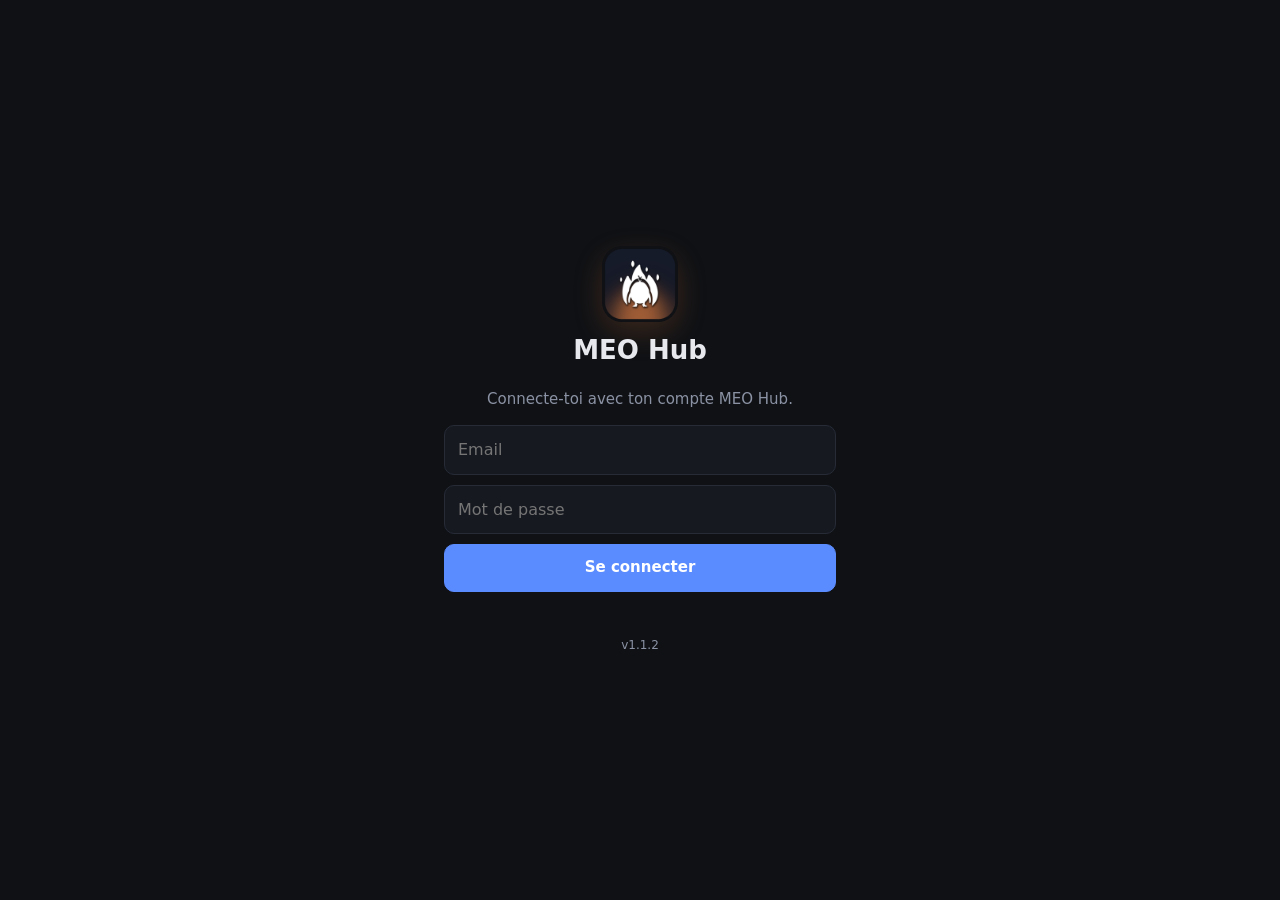
==== index.html @ 313c32ac "Add files via upload" ====
<!doctype html>
<html lang="fr">
<head>
  <meta charset="utf-8">
  <meta name="viewport" content="width=device-width, initial-scale=1, viewport-fit=cover">
  <meta name="theme-color" content="#0f1115">
  <meta name="apple-mobile-web-app-capable" content="yes">
  <meta name="mobile-web-app-capable" content="yes">
  <meta name="apple-mobile-web-app-status-bar-style" content="black-translucent">
  <meta name="apple-mobile-web-app-title" content="MEO Hub">
  <meta http-equiv="Content-Security-Policy" content="default-src 'self'; connect-src 'self' https://*.supabase.co wss://*.supabase.co; img-src 'self' data:; style-src 'self' 'unsafe-inline' https://fonts.googleapis.com; font-src https://fonts.gstatic.com">
  <title>MEO Hub</title>
  <link rel="manifest" href="manifest.webmanifest">
  <link rel="icon" href="icon-192.png">
  <link rel="apple-touch-icon" href="apple-touch-icon.png">
  <link rel="preconnect" href="https://fonts.googleapis.com">
  <link rel="stylesheet" href="https://fonts.googleapis.com/css2?family=Bricolage+Grotesque:opsz,wght@12..96,600;12..96,700&display=swap">
  <link rel="stylesheet" href="app.css">
</head>
<body>

<!-- Connexion -->
<section id="s-login" class="screen center hidden">
  <img src="icon-192.png" class="logo" alt="">
  <h1>MEO Hub</h1>
  <p class="muted">Connecte-toi avec ton compte MEO Hub.</p>
  <form id="login-form" class="stack">
    <input name="email" type="email" placeholder="Email" autocomplete="email" required>
    <input name="password" type="password" placeholder="Mot de passe" autocomplete="current-password" required>
    <button class="btn primary" type="submit">Se connecter</button>
    <p class="msg" id="login-msg"></p>
  </form>
  <span class="version-tag" data-version></span>
</section>

<!-- Association -->
<section id="s-pair" class="screen center hidden">
  <img src="icon-192.png" class="logo" alt="">
  <h1>Associe ce téléphone</h1>
  <ol class="steps">
    <li>Sur ton PC, ouvre MEO Hub, puis <b>Compte</b>.</li>
    <li>Active <b>MEO Hub mobile</b> et clique sur <b>Ajouter un téléphone</b>.</li>
    <li>Scanne le QR code avec l'appareil photo de ce téléphone.</li>
  </ol>
  <p class="muted small">Tu as reçu le lien autrement ? Colle-le ici :</p>
  <form id="pair-form" class="stack">
    <input name="link" placeholder="https://…#pair=…" autocomplete="off">
    <button class="btn" type="submit">Associer</button>
  </form>
  <button class="link" id="pair-logout">Se déconnecter</button>
  <span class="version-tag" data-version></span>
</section>

<!-- Application -->
<section id="s-main" class="screen hidden">
  <header class="top">
    <div class="top-line">
      <span class="dot" id="pc-dot"></span>
      <div class="top-title"><strong id="proj-name">MEO Hub</strong><span class="muted small" id="pc-text">Connexion…</span></div>
      <button class="vpill" id="vpill" data-version></button>
    </div>
    <div class="limits" id="limits"></div>
  </header>
  <button class="update-bar hidden" id="update-bar">Nouvelle version de MEO Hub mobile : touche pour mettre à jour</button>
  <div class="waiting hidden" id="waiting"></div>

  <main class="tabs-body">
    <!-- Agents -->
    <div class="tab active" id="t-agents">
      <div id="agents"></div>
      <button class="btn primary wide" id="new-agent">+ Nouvel agent</button>
    </div>

    <!-- Plan -->
    <div class="tab" id="t-plan">
      <div class="seg" id="plan-seg"><button class="on" data-p="tasks">Tâches</button><button data-p="doc">Document</button><button data-p="chat">Assistant</button></div>
      <div class="pview" id="p-tasks"></div>
      <div class="pview hidden md" id="p-doc"></div>
      <div class="pview hidden" id="p-chat">
        <div id="chat-log" class="chat-log"></div>
        <div class="chat-choices" id="chat-choices"></div>
        <form id="chat-form" class="send-row">
          <textarea id="chat-text" rows="1" placeholder="Réponds à l'assistant ou décris ton idée…"></textarea>
          <button class="btn primary" type="submit" id="chat-send">Envoyer</button>
        </form>
        <p class="muted small center-t">L'assistant tourne sur ton PC, avec ton abonnement Claude.</p>
      </div>
    </div>

    <!-- Jeu -->
    <div class="tab" id="t-game">
      <h2 class="sec">Mes jeux</h2>
      <div id="games"></div>
      <h2 class="sec">Demandes programmées <button class="mini" id="sched-add">+ Programmer</button></h2>
      <div id="scheds"></div>
      <h2 class="sec">Versions <button class="mini" id="save-version">Sauvegarder</button></h2>
      <div id="versions"></div>
    </div>

    <!-- Compte -->
    <div class="tab" id="t-more">
      <div class="card">
        <h3>Compte</h3>
        <p class="muted small" id="me-email"></p>
        <div class="row"><button class="btn" id="logout">Se déconnecter</button><button class="btn" id="unpair">Dissocier ce téléphone</button></div>
      </div>
      <div class="card">
        <h3>Versions</h3>
        <dl class="facts"><div><dt>MEO Hub mobile</dt><dd data-version-plain></dd></div><div><dt>MEO Hub sur le PC</dt><dd id="pc-version">–</dd></div><div><dt>PC</dt><dd id="pc-host">–</dd></div></dl>
        <button class="btn" id="check-update">Rechercher une mise à jour</button>
      </div>
      <div class="card">
        <h3>Installer l'appli</h3>
        <p class="muted small">iPhone / iPad : bouton Partager de Safari, puis « Sur l'écran d'accueil ».<br>Android : menu ⋮ de Chrome, puis « Installer l'application ».</p>
        <p class="muted small">Astuce : pour dicter, utilise le micro de ton clavier.</p>
      </div>
    </div>
  </main>

  <nav class="bottom">
    <button class="nav active" data-tab="agents"><svg viewBox="0 0 24 24"><path d="M4 6l6 6-6 6M12 18h8"/></svg>Agents<span class="badge hidden" id="nav-badge"></span></button>
    <button class="nav" data-tab="plan"><svg viewBox="0 0 24 24"><path d="M9 4H6a2 2 0 0 0-2 2v13a2 2 0 0 0 2 2h12a2 2 0 0 0 2-2V6a2 2 0 0 0-2-2h-3"/><rect x="9" y="2.5" width="6" height="3.5" rx="1"/><path d="M8.5 12l2 2 4-4"/></svg>Plan</button>
    <button class="nav" data-tab="game"><svg viewBox="0 0 24 24"><rect x="3" y="7" width="18" height="12" rx="4"/><path d="M8 11v4M6 13h4M15 12h.01M17 14h.01"/></svg>Jeu</button>
    <button class="nav" data-tab="more"><svg viewBox="0 0 24 24"><circle cx="12" cy="8" r="4"/><path d="M4 21c1.5-4 4.5-6 8-6s6.5 2 8 6"/></svg>Compte</button>
  </nav>
</section>

<!-- Détail d'un agent -->
<section id="s-agent" class="sheet hidden">
  <header class="sheet-head">
    <button class="icon" id="agent-back" aria-label="Retour"><svg viewBox="0 0 24 24"><path d="M15 5l-7 7 7 7"/></svg></button>
    <div class="top-title"><strong id="ag-name"></strong><span class="muted small" id="ag-sub"></span></div>
    <span class="chip" id="ag-state"></span>
    <button class="icon" id="ag-menu" aria-label="Actions"><svg viewBox="0 0 24 24"><circle cx="12" cy="5" r="1.2"/><circle cx="12" cy="12" r="1.2"/><circle cx="12" cy="19" r="1.2"/></svg></button>
  </header>
  <div class="ag-mission" id="ag-mission"></div>
  <div class="perm hidden" id="ag-perm">
    <span>L'agent demande une autorisation :</span>
    <div class="row"><button class="btn primary" data-key="1">Autoriser</button><button class="btn" data-key="2">Toujours</button><button class="btn" data-key="esc">Refuser</button></div>
  </div>
  <pre class="screen-lines" id="ag-lines"></pre>
  <div class="ag-input">
    <div class="keys" id="ag-keys">
      <button data-key="enter">Entrée</button><button data-key="1">1</button><button data-key="2">2</button><button data-key="3">3</button>
      <button data-key="up">↑</button><button data-key="down">↓</button><button data-key="esc">Échap</button><button data-key="ctrl-c">Ctrl+C</button>
    </div>
    <form id="ag-form" class="send-row">
      <textarea id="ag-text" rows="1" placeholder="Écris à l'agent…"></textarea>
      <button class="btn primary" type="submit">Envoyer</button>
    </form>
    <p class="muted small hidden" id="ag-locked">Claude ne tourne pas dans ce terminal. Utilise « Relancer » dans le menu ⋯.</p>
  </div>
</section>

<!-- Menu d'actions (feuille du bas) -->
<div id="action-sheet" class="asheet hidden"><div class="asheet-card" id="asheet-card"></div></div>

<!-- Changements d'un agent -->
<section id="s-diff" class="sheet hidden">
  <header class="sheet-head">
    <button class="icon" id="diff-back" aria-label="Retour"><svg viewBox="0 0 24 24"><path d="M15 5l-7 7 7 7"/></svg></button>
    <div class="top-title"><strong>Changements</strong><span class="muted small" id="diff-sum">Calcul sur le PC…</span></div>
  </header>
  <div class="diff-body" id="diff-body"></div>
  <div class="pad"><button class="btn wide danger" id="diff-undo">Annuler ces changements</button></div>
</section>

<!-- Nouvel agent / programmer -->
<section id="s-new" class="sheet hidden">
  <header class="sheet-head">
    <button class="icon" id="new-back" aria-label="Retour"><svg viewBox="0 0 24 24"><path d="M15 5l-7 7 7 7"/></svg></button>
    <div class="top-title"><strong id="new-title">Nouvel agent</strong></div>
  </header>
  <form id="new-form" class="stack pad">
    <label>Rôle<select name="role" id="new-role"></select></label>
    <label>Modèle<select name="model"><option value="opus">Opus</option><option value="sonnet">Sonnet</option><option value="haiku">Haiku</option></select></label>
    <label>Demande<textarea name="prompt" rows="6" placeholder="Ex. : Ajoute un système de quêtes quotidiennes…" required></textarea></label>
    <label id="new-when" class="hidden">Quand<input name="time" type="datetime-local"></label>
    <button class="btn primary" type="submit" id="new-submit">Lancer l'agent sur le PC</button>
  </form>
</section>

<div class="toast" id="toast"></div>

<script src="config.js"></script>
<script src="supabase.js"></script>
<script src="app.js"></script>
</body>
</html>
---- app.css ----
:root {
  --bg: #0f1115; --panel: #161920; --panel-2: #1c2029; --border: #262b36;
  --text: #e6e8ee; --muted: #8b92a3; --accent: #5b8cff; --flame: #ff8a3d;
  --ok: #3fb97c; --warn: #e0a84a; --danger: #e5604f;
  --display: "Bricolage Grotesque", system-ui, sans-serif;
  --safe-top: env(safe-area-inset-top, 0px); --safe-bottom: env(safe-area-inset-bottom, 0px);
  color-scheme: dark;
}
* { box-sizing: border-box; -webkit-tap-highlight-color: transparent; }
html, body { margin: 0; height: 100%; background: var(--bg); color: var(--text); font: 15px/1.45 system-ui, -apple-system, "Segoe UI", Roboto, sans-serif; overscroll-behavior: none; }
.hidden { display: none !important; }
.muted { color: var(--muted); } .small { font-size: 13px; }
svg { width: 20px; height: 20px; fill: none; stroke: currentColor; stroke-width: 1.8; stroke-linecap: round; stroke-linejoin: round; flex-shrink: 0; }
h1 { font-family: var(--display); font-size: 26px; margin: 10px 0 4px; }
h3 { margin: 0 0 6px; font-size: 15px; }
input, textarea, select { width: 100%; font: inherit; font-size: 16px; color: var(--text); background: var(--panel); border: 1px solid var(--border); border-radius: 10px; padding: 12px 13px; outline: none; }
input:focus, textarea:focus, select:focus { border-color: var(--accent); }
textarea { resize: none; }
label { display: flex; flex-direction: column; gap: 6px; font-size: 13px; color: var(--muted); }
.btn { font: inherit; font-weight: 600; border: 1px solid var(--border); background: var(--panel-2); color: var(--text); border-radius: 10px; padding: 12px 16px; }
.btn:active { transform: scale(.98); }
.btn.primary { background: var(--accent); border-color: var(--accent); color: #fff; }
.btn.wide { width: 100%; margin-top: 12px; }
.link { background: none; border: none; color: var(--muted); font: inherit; margin-top: 18px; }
.stack { display: flex; flex-direction: column; gap: 10px; width: 100%; }
.pad { padding: 16px; }
.row { display: flex; gap: 8px; flex-wrap: wrap; }
.msg { min-height: 1em; margin: 0; font-size: 13px; color: var(--danger); }

.screen { min-height: 100%; }
.screen.center { display: flex; flex-direction: column; align-items: center; justify-content: center; text-align: center; padding: calc(32px + var(--safe-top)) 24px calc(32px + var(--safe-bottom)); max-width: 440px; margin: 0 auto; }
.logo { width: 76px; height: 76px; border-radius: 20px; box-shadow: 0 10px 30px rgba(255,138,61,.18); }
.steps { text-align: left; padding-left: 20px; line-height: 1.7; margin: 14px 0 18px; }

/* En-tête */
#s-main { display: flex; flex-direction: column; height: 100%; }
.top { padding: calc(10px + var(--safe-top)) 16px 10px; background: var(--panel); border-bottom: 1px solid var(--border); }
.top-line { display: flex; align-items: center; gap: 10px; }
.top-title { display: flex; flex-direction: column; min-width: 0; flex: 1; }
.top-title strong { font-family: var(--display); font-size: 18px; white-space: nowrap; overflow: hidden; text-overflow: ellipsis; }
.dot { width: 10px; height: 10px; border-radius: 50%; background: var(--muted); flex-shrink: 0; }
.dot.on { background: var(--ok); box-shadow: 0 0 0 4px rgba(63,185,124,.15); }
.dot.off { background: var(--danger); }
.limits { display: flex; gap: 14px; margin-top: 8px; }
.lim { flex: 1; display: flex; flex-direction: column; gap: 4px; font-size: 12px; color: var(--muted); }
.lim-bar { height: 6px; border-radius: 3px; background: var(--panel-2); overflow: hidden; }
.lim-bar i { display: block; height: 100%; background: var(--accent); }
.lim.warn .lim-bar i { background: var(--warn); } .lim.danger .lim-bar i { background: var(--danger); }
.waiting { margin: 10px 16px 0; padding: 11px 14px; border-radius: 12px; background: rgba(255,138,61,.12); border: 1px solid rgba(255,138,61,.45); color: var(--flame); font-weight: 600; font-size: 14px; }

/* Onglets */
.tabs-body { flex: 1; overflow-y: auto; -webkit-overflow-scrolling: touch; padding: 12px 16px calc(84px + var(--safe-bottom)); }
.tab { display: none; } .tab.active { display: block; }
.bottom { position: fixed; left: 0; right: 0; bottom: 0; display: flex; background: rgba(22,25,32,.96); backdrop-filter: blur(12px); border-top: 1px solid var(--border); padding: 6px 8px calc(6px + var(--safe-bottom)); }
.bottom .nav { flex: 1; position: relative; display: flex; flex-direction: column; align-items: center; gap: 3px; padding: 6px 0; background: none; border: none; color: var(--muted); font: inherit; font-size: 11.5px; }
.bottom .nav.active { color: var(--accent); }
.badge { position: absolute; top: 2px; left: calc(50% + 6px); min-width: 18px; height: 18px; padding: 0 5px; border-radius: 9px; background: var(--flame); color: #1a0f05; font-size: 11px; font-weight: 700; display: grid; place-items: center; }

/* Cartes */
.card { background: var(--panel); border: 1px solid var(--border); border-radius: 14px; padding: 14px; margin-bottom: 10px; }
.agent { display: block; width: 100%; text-align: left; font: inherit; color: inherit; }
.agent:active { background: var(--panel-2); }
.ag-top { display: flex; align-items: center; gap: 8px; margin-bottom: 6px; }
.ag-top strong { flex: 1; font-size: 15.5px; min-width: 0; white-space: nowrap; overflow: hidden; text-overflow: ellipsis; }
.chip { font-size: 11.5px; font-weight: 600; padding: 3px 9px; border-radius: 999px; border: 1px solid var(--border); color: var(--muted); white-space: nowrap; }
.chip.travail { color: var(--accent); border-color: rgba(91,140,255,.45); }
.chip.fini { color: var(--ok); border-color: rgba(63,185,124,.45); }
.chip.question { color: var(--flame); border-color: rgba(255,138,61,.55); background: rgba(255,138,61,.1); }
.chip.pause { color: var(--warn); border-color: rgba(224,168,74,.45); }
.ag-act { font-size: 13.5px; color: var(--text); opacity: .85; margin-bottom: 6px; }
.ag-last { font: 12px/1.4 ui-monospace, Menlo, Consolas, monospace; color: var(--muted); white-space: nowrap; overflow: hidden; text-overflow: ellipsis; }
.progress { display: flex; gap: 3px; margin: 6px 0; }
.progress i { flex: 1; height: 4px; border-radius: 2px; background: var(--panel-2); }
.progress i.fait { background: var(--ok); } .progress i.en_cours { background: var(--accent); }
.empty { text-align: center; color: var(--muted); padding: 40px 10px; line-height: 1.6; }

/* Détail agent */
.sheet { position: fixed; inset: 0; z-index: 20; background: var(--bg); display: flex; flex-direction: column; }
.sheet-head { display: flex; align-items: center; gap: 10px; padding: calc(10px + var(--safe-top)) 12px 10px; background: var(--panel); border-bottom: 1px solid var(--border); }
.icon { background: none; border: none; color: var(--text); padding: 6px; display: grid; place-items: center; }
.ag-mission { padding: 10px 14px 0; font-size: 13.5px; }
.ag-mission:empty { display: none; }
.ag-mission ol { margin: 6px 0 0; padding-left: 20px; color: var(--muted); }
.ag-mission li.fait { color: var(--ok); } .ag-mission li.en_cours { color: var(--text); font-weight: 600; }
.screen-lines { flex: 1; margin: 10px 10px 0; padding: 10px; overflow: auto; background: #0b0d11; border: 1px solid var(--border); border-radius: 10px; font: 11px/1.45 ui-monospace, Menlo, Consolas, monospace; color: #cfd3dc; white-space: pre-wrap; word-break: break-all; overflow-x: hidden; -webkit-overflow-scrolling: touch; }
.ag-input { padding: 10px 10px calc(10px + var(--safe-bottom)); }
.keys { display: flex; gap: 6px; overflow-x: auto; padding-bottom: 8px; }
.keys button { flex-shrink: 0; font: inherit; font-size: 13px; padding: 8px 12px; border-radius: 8px; border: 1px solid var(--border); background: var(--panel-2); color: var(--text); }
.keys button:active { background: var(--accent); }
.send-row { display: flex; gap: 8px; align-items: flex-end; }
.send-row textarea { max-height: 140px; }
.send-row .btn { flex-shrink: 0; }

/* Plan */
.plan-head { display: flex; align-items: center; gap: 10px; margin-bottom: 10px; }
.plan-head .lim-bar { flex: 1; } .plan-head .lim-bar i { background: var(--ok); }
.task { display: flex; align-items: center; gap: 10px; padding: 12px 14px; }
.task-text { flex: 1; min-width: 0; display: flex; flex-direction: column; font-size: 14px; }
.task-text span { color: var(--muted); font-size: 12.5px; }
.task.done .task-text { opacity: .5; } .task.done strong { text-decoration: line-through; }
.task .check { width: 22px; height: 22px; border-radius: 6px; border: 2px solid var(--border); flex-shrink: 0; display: grid; place-items: center; }
.task.done .check { background: var(--ok); border-color: var(--ok); }
.task .btn { padding: 8px 12px; font-size: 13px; }

.toast { position: fixed; left: 50%; bottom: calc(90px + var(--safe-bottom)); transform: translateX(-50%) translateY(20px); opacity: 0; pointer-events: none; background: var(--panel-2); border: 1px solid var(--border); padding: 10px 16px; border-radius: 999px; font-size: 13.5px; transition: .25s; z-index: 50; max-width: calc(100% - 32px); text-align: center; }
.toast.show { opacity: 1; transform: translateX(-50%) translateY(0); }

.keys { scrollbar-width: none; } .keys::-webkit-scrollbar { display: none; }
.screen-lines::-webkit-scrollbar { width: 4px; } .screen-lines::-webkit-scrollbar-thumb { background: var(--border); border-radius: 2px; }

.ag-subs { display: flex; flex-direction: column; gap: 3px; margin: 6px 0; font-size: 12.5px; }
.ag-subs span { color: var(--accent); white-space: nowrap; overflow: hidden; text-overflow: ellipsis; }
.ag-subs span.done { color: var(--muted); }

/* ===== v1.1 ===== */
.vpill { flex-shrink: 0; font: inherit; font-size: 11.5px; padding: 4px 9px; border-radius: 999px; border: 1px solid var(--border); background: var(--panel-2); color: var(--muted); }
.version-tag { margin-top: 22px; font-size: 12px; color: var(--muted); }
.update-bar { display: block; width: calc(100% - 32px); margin: 10px 16px 0; padding: 11px 14px; border-radius: 12px; border: 1px solid rgba(91,140,255,.5); background: rgba(91,140,255,.12); color: var(--accent); font: inherit; font-weight: 600; font-size: 14px; text-align: left; }
.btn.danger { border-color: rgba(229,96,79,.5); color: var(--danger); background: transparent; }
.center-t { text-align: center; margin: 8px 0 0; }
.note { margin: 10px; padding: 10px 12px; border-radius: 10px; background: rgba(224,168,74,.1); border: 1px solid rgba(224,168,74,.35); font-size: 13px; }

h2.sec { display: flex; align-items: center; justify-content: space-between; font-size: 13px; text-transform: uppercase; letter-spacing: .05em; color: var(--muted); margin: 18px 2px 8px; }
h2.sec:first-child { margin-top: 4px; }
.mini { font: inherit; font-size: 12.5px; text-transform: none; letter-spacing: 0; padding: 6px 10px; border-radius: 8px; border: 1px solid var(--border); background: var(--panel-2); color: var(--text); }
.row-card { display: flex; align-items: center; gap: 10px; padding: 12px 14px; }
.row-card.current { border-color: rgba(63,185,124,.45); }
.small-card { padding: 9px 12px; margin-bottom: 6px; }
.facts { margin: 0 0 12px; display: grid; gap: 6px; }
.facts div { display: flex; justify-content: space-between; font-size: 13.5px; }
.facts dt { color: var(--muted); } .facts dd { margin: 0; font-weight: 600; }

/* Plan */
.seg { display: flex; gap: 4px; padding: 4px; background: var(--panel); border: 1px solid var(--border); border-radius: 12px; margin-bottom: 12px; }
.seg button { flex: 1; font: inherit; font-size: 13.5px; font-weight: 600; padding: 9px 0; border: none; border-radius: 9px; background: none; color: var(--muted); }
.seg button.on { background: var(--panel-2); color: var(--text); }
.task .check { background: none; color: #06140c; font-weight: 700; }
.md { background: var(--panel); border: 1px solid var(--border); border-radius: 14px; padding: 4px 16px 14px; font-size: 14px; line-height: 1.55; }
.md h2 { font-family: var(--display); font-size: 20px; margin: 12px 0 4px; }
.md h3 { font-size: 12px; text-transform: uppercase; letter-spacing: .06em; color: var(--muted); margin: 16px 0 6px; }
.md p { margin: 0 0 6px; } .md ul, .md ol { margin: 0 0 6px; padding-left: 20px; }
.md .tasks-md li.done { text-decoration: line-through; color: var(--muted); }
.chat-log { display: flex; flex-direction: column; gap: 8px; max-height: calc(100vh - 340px); min-height: 200px; overflow-y: auto; padding: 4px 0 8px; }
.bub { max-width: 88%; padding: 10px 13px; border-radius: 16px; font-size: 14.5px; line-height: 1.5; }
.bub p { margin: 0 0 5px; } .bub p:last-child { margin: 0; } .bub ul, .bub ol { margin: 4px 0; padding-left: 18px; }
.bub.user { align-self: flex-end; background: var(--accent); color: #fff; border-bottom-right-radius: 5px; }
.bub.assistant { align-self: flex-start; background: var(--panel); border: 1px solid var(--border); border-bottom-left-radius: 5px; }
.bub.error { align-self: stretch; max-width: none; background: rgba(229,96,79,.1); border: 1px solid rgba(229,96,79,.4); font-size: 13px; }
.bub .tool { margin-top: 6px; font-size: 12px; color: var(--flame); }
.typing { display: inline-flex; gap: 4px; padding: 4px 0; }
.typing i { width: 6px; height: 6px; border-radius: 50%; background: var(--muted); animation: blink .9s infinite alternate; }
.typing i:nth-child(2) { animation-delay: .2s; } .typing i:nth-child(3) { animation-delay: .4s; }
@keyframes blink { from { opacity: .25; } to { opacity: 1; } }
.chat-choices { display: flex; flex-wrap: wrap; gap: 6px; margin: 4px 0 10px; }
.pill-btn { font: inherit; font-size: 13.5px; padding: 8px 13px; border-radius: 999px; border: 1px solid var(--border); background: var(--panel-2); color: var(--text); text-align: left; }

/* Agent : autorisation, menu, changements */
.perm { margin: 10px 10px 0; padding: 12px; border-radius: 12px; background: rgba(255,138,61,.1); border: 1px solid rgba(255,138,61,.45); font-size: 13.5px; display: flex; flex-direction: column; gap: 10px; }
.perm .row .btn { flex: 1; padding: 10px 0; }
.asheet { position: fixed; inset: 0; z-index: 40; background: rgba(0,0,0,.5); display: flex; align-items: flex-end; }
.asheet-card { width: 100%; background: var(--panel); border-radius: 18px 18px 0 0; padding: 8px 10px calc(10px + var(--safe-bottom)); max-height: 80vh; overflow-y: auto; }
.asheet-title { text-align: center; font-size: 13px; color: var(--muted); padding: 10px 0 8px; }
.asheet-item { display: flex; flex-direction: column; align-items: flex-start; width: 100%; padding: 13px 14px; border: none; border-radius: 10px; background: none; color: var(--text); font: inherit; font-size: 15.5px; text-align: left; }
.asheet-item span { font-size: 12.5px; color: var(--muted); }
.asheet-item:active { background: var(--panel-2); }
.asheet-item.danger { color: var(--danger); }
.asheet-item.cancel { justify-content: center; align-items: center; font-weight: 600; margin-top: 6px; background: var(--panel-2); }
.diff-body { flex: 1; overflow-y: auto; padding: 10px; }
.dfile { border: 1px solid var(--border); border-radius: 10px; margin-bottom: 8px; overflow: hidden; }
.dfile summary { display: flex; align-items: center; gap: 8px; padding: 10px 12px; background: var(--panel); list-style: none; font-size: 13px; }
.dfile .sp { flex: 1; }
.dstat { font-size: 11px; padding: 1px 7px; border-radius: 999px; border: 1px solid var(--border); color: var(--muted); }
.d-add { color: var(--ok); font-weight: 700; font-size: 12px; } .d-del { color: var(--danger); font-weight: 700; font-size: 12px; }
.dlines { font: 11px/1.45 ui-monospace, Menlo, Consolas, monospace; background: #0b0d11; }
.dl { padding: 0 8px; white-space: pre-wrap; word-break: break-all; color: #aeb4c0; }
.dl.add { background: rgba(63,185,124,.14); color: #c9f0da; } .dl.del { background: rgba(229,96,79,.14); color: #f5cdc7; }
.dsep { text-align: center; color: var(--muted); font-size: 11px; }
textarea { scrollbar-width: none; } textarea::-webkit-scrollbar { display: none; }
.md em { color: var(--muted); }
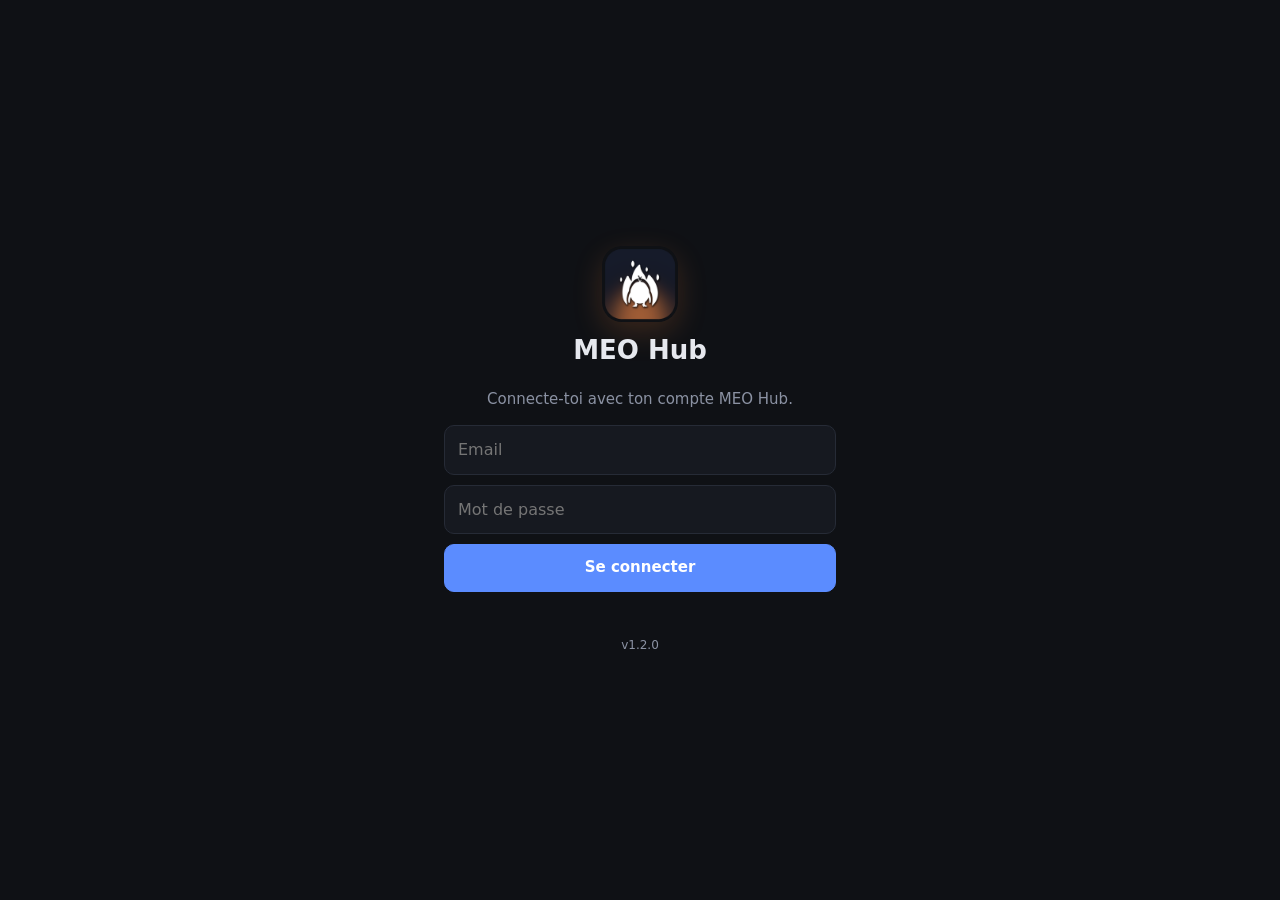
==== commit 670dd364: "Add files via upload" ====
--- a/index.html
+++ b/index.html
@@ -97,6 +97,21 @@
       <div id="versions"></div>
     </div>
 
+    <!-- Équipe -->
+    <div class="tab" id="t-team">
+      <div id="team-none" class="empty hidden">Tu n'es dans aucune équipe. Crée-la ou accepte une invitation dans MEO Hub sur ton PC (onglet Équipe).</div>
+      <div id="team-yes" class="hidden">
+        <h2 class="sec" id="team-name"></h2>
+        <div id="team-sync"></div>
+        <div id="team-log" class="chat-log team-log"></div>
+        <form id="team-form" class="send-row">
+          <textarea id="team-text" rows="1" maxlength="2000" placeholder="Écris à l'équipe…"></textarea>
+          <button class="btn primary" type="submit">Envoyer</button>
+        </form>
+        <p class="muted small center-t" id="team-members"></p>
+      </div>
+    </div>
+
     <!-- Compte -->
     <div class="tab" id="t-more">
       <div class="card">
@@ -121,6 +136,7 @@
     <button class="nav active" data-tab="agents"><svg viewBox="0 0 24 24"><path d="M4 6l6 6-6 6M12 18h8"/></svg>Agents<span class="badge hidden" id="nav-badge"></span></button>
     <button class="nav" data-tab="plan"><svg viewBox="0 0 24 24"><path d="M9 4H6a2 2 0 0 0-2 2v13a2 2 0 0 0 2 2h12a2 2 0 0 0 2-2V6a2 2 0 0 0-2-2h-3"/><rect x="9" y="2.5" width="6" height="3.5" rx="1"/><path d="M8.5 12l2 2 4-4"/></svg>Plan</button>
     <button class="nav" data-tab="game"><svg viewBox="0 0 24 24"><rect x="3" y="7" width="18" height="12" rx="4"/><path d="M8 11v4M6 13h4M15 12h.01M17 14h.01"/></svg>Jeu</button>
+    <button class="nav" data-tab="team"><svg viewBox="0 0 24 24"><circle cx="9" cy="8" r="3.5"/><path d="M2.5 20c1-3.5 3.5-5.5 6.5-5.5s5.5 2 6.5 5.5"/><circle cx="17" cy="9" r="2.8"/><path d="M15.5 14.6c2.6-.2 4.9 1.5 6 4.4"/></svg>Équipe<span class="badge hidden" id="team-badge"></span></button>
     <button class="nav" data-tab="more"><svg viewBox="0 0 24 24"><circle cx="12" cy="8" r="4"/><path d="M4 21c1.5-4 4.5-6 8-6s6.5 2 8 6"/></svg>Compte</button>
   </nav>
 </section>
--- a/app.css
+++ b/app.css
@@ -177,3 +177,6 @@
 .dsep { text-align: center; color: var(--muted); font-size: 11px; }
 textarea { scrollbar-width: none; } textarea::-webkit-scrollbar { display: none; }
 .md em { color: var(--muted); }
+.team-log { max-height: calc(100vh - 330px); min-height: 200px; overflow-y: auto; }
+.bub .who { display: block; font-size: 11px; opacity: .7; margin-bottom: 2px; }
+.warn-t { color: #ffb27a; font-size: 12px; }
